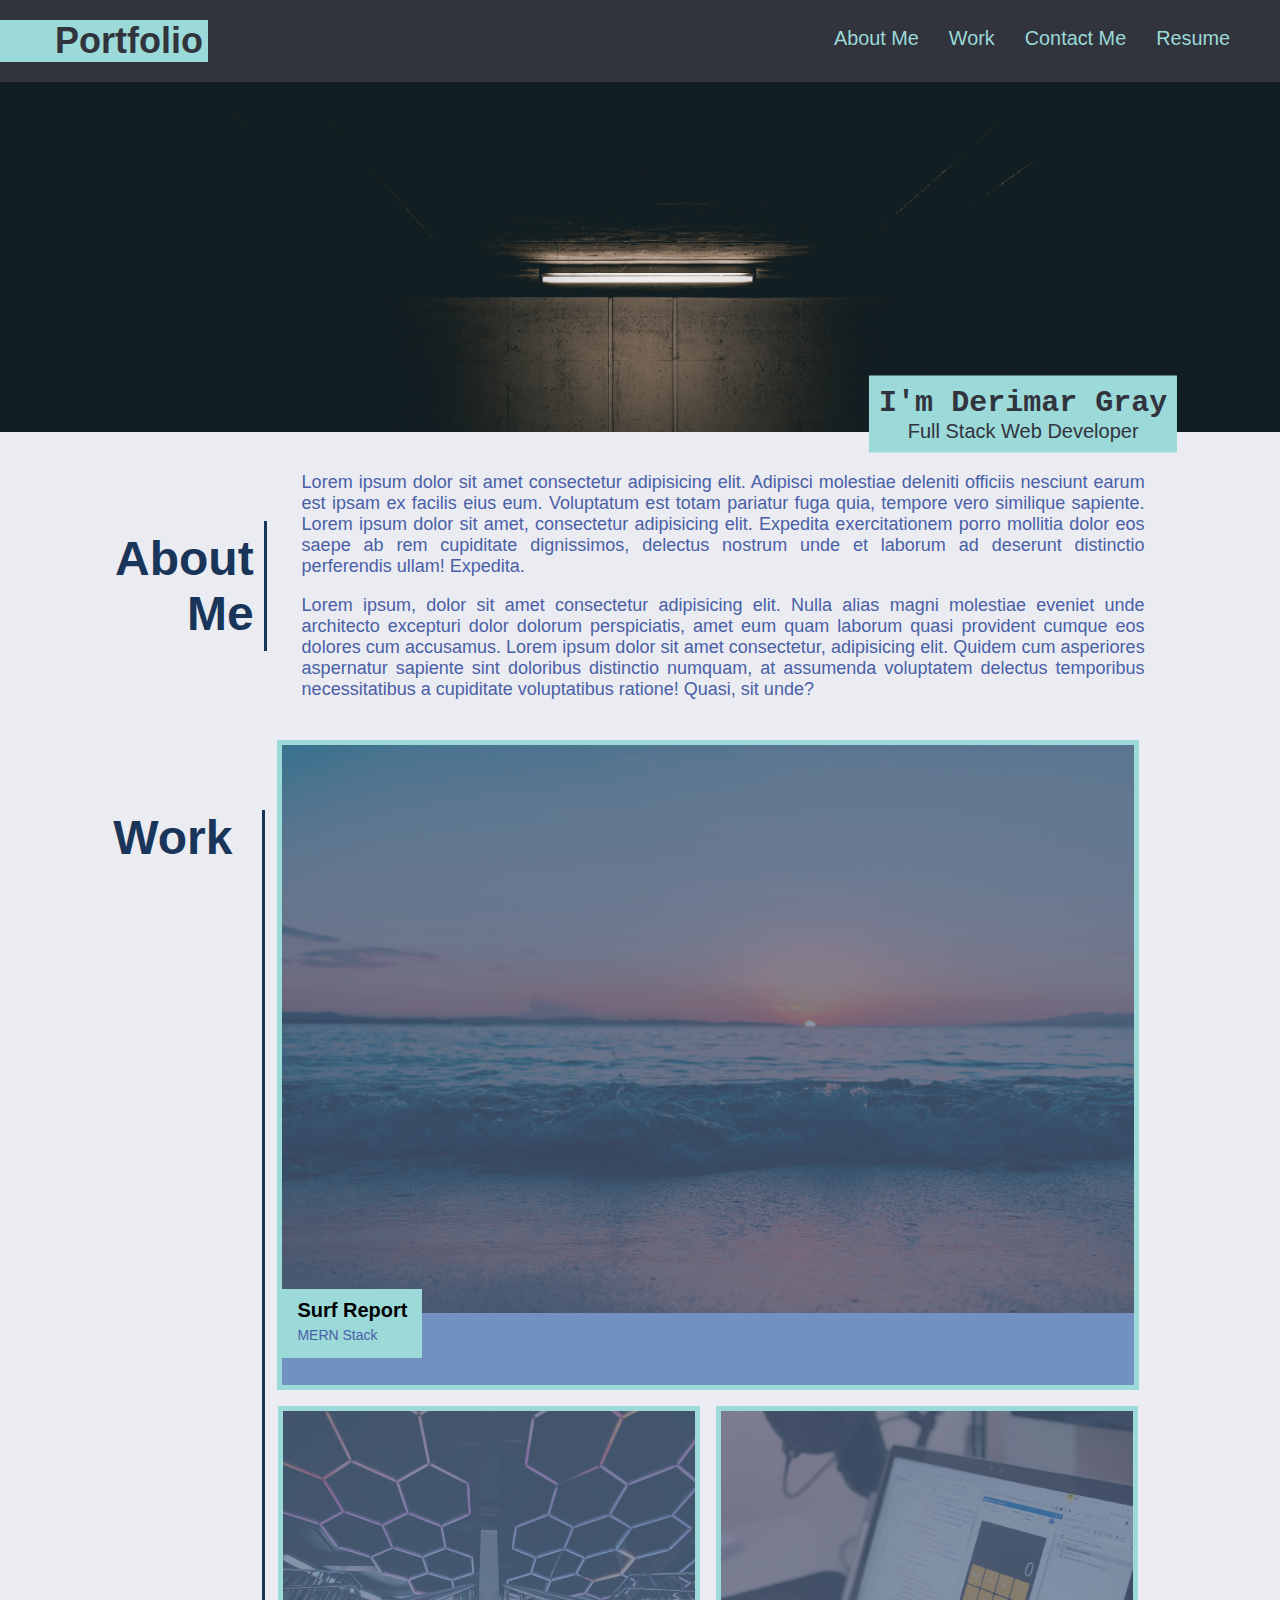
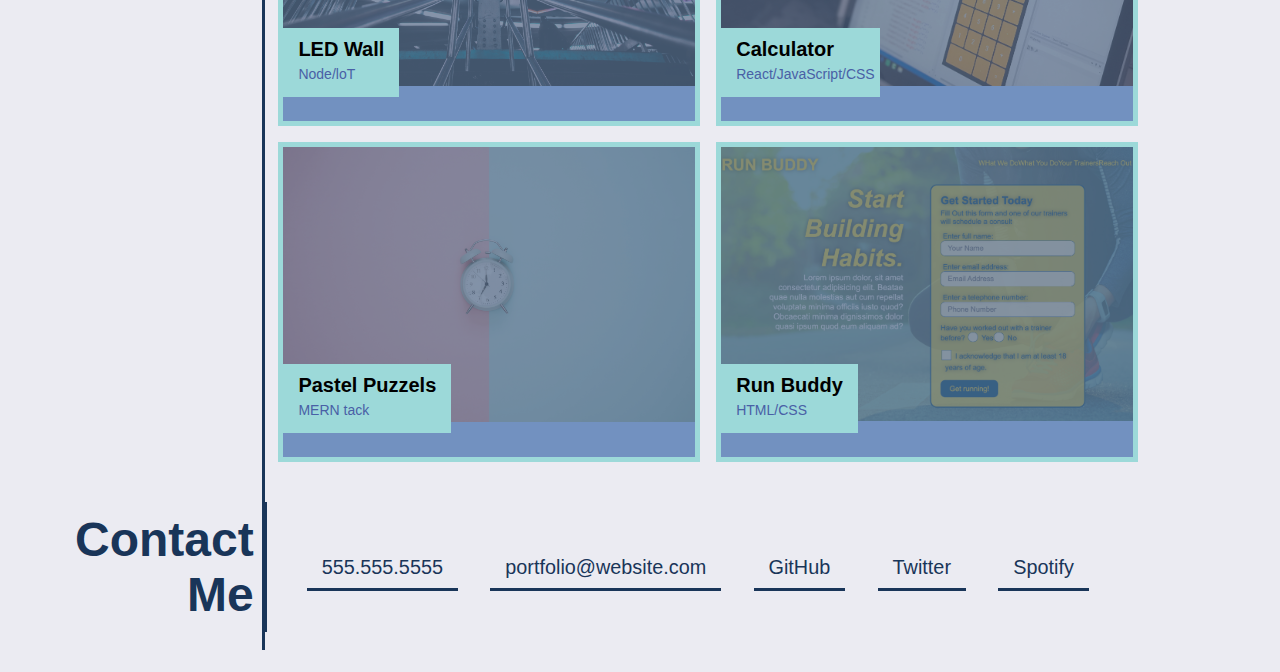
==== index.html @ 6ee01782 "add info" ====
<!DOCTYPE html>
<html lang="en">

<head>
    <meta charset="UTF-8">
    <meta http-equiv="X-UA-Compatible" content="IE=edge">
    <meta name="viewport" content="width=device-width, initial-scale=1.0">
    <link rel="stylesheet" href="./assets/css/style.css">
    <title>Portfolio</title>
</head>

<body>
    <header>
        <div class="flex-container back-color">
            <h1>
                <a href="./index.html#portfolio">Portfolio</a>
            </h1>
        </div>
        <nav>
            <ul>
                <li>
                    <a href="./index.html#about-me" title="About Me">About Me</a>
                </li>
                <li>
                    <a href="./index.html#work" title="Work">Work</a>
                </li>
                <li>
                    <a href="./index.html#contact-me" title="Contact Me">Contact Me</a>
                </li>
                <li>
                    <a href="./coming-soon.html" target="_blank" title="Resume">Resume</a>
                </li>
            </ul>
        </nav>
    </header>
    <main>
        <!-- Image section -->
        <section class="cover">
            <a href="https://github.com/Derimarg" target="_blank">
                <div class="middle-cover">
                    <h2>I'm Derimar Gray</h2>
                    <p>Full Stack Web Developer</p>
                </div>
            </a>
        </section>

        <!-- About me section-->
        <section id="about-me">
            <div id="about" class="step border">
                <h2 id="border">About Me</h2>
                <div id="text" class="step-text">
                    <p>
                        Lorem ipsum dolor sit amet consectetur adipisicing elit. Adipisci molestiae deleniti officiis
                        nesciunt
                        earum est ipsam ex facilis eius eum. Voluptatum est totam pariatur fuga quia, tempore vero
                        similique
                        sapiente. Lorem ipsum dolor sit amet, consectetur adipisicing elit. Expedita exercitationem
                        porro mollitia dolor eos saepe ab rem cupiditate dignissimos, delectus nostrum unde et laborum
                        ad deserunt distinctio perferendis ullam! Expedita.
                    </p><br />
                    <p>
                        Lorem ipsum, dolor sit amet consectetur adipisicing elit. Nulla alias magni molestiae eveniet
                        unde
                        architecto excepturi dolor dolorum perspiciatis, amet eum quam laborum quasi provident cumque
                        eos
                        dolores cum accusamus. Lorem ipsum dolor sit amet consectetur, adipisicing elit. Quidem cum
                        asperiores aspernatur sapiente sint doloribus distinctio numquam, at assumenda voluptatem
                        delectus temporibus necessitatibus a cupiditate voluptatibus ratione! Quasi, sit unde?
                    </p>
                </div>
            </div>
        </section>

        <!-- Work section -->
        <section id="work">
            <div class="step">
                <h2 id="tag">Work</h2>
                <span class="tag"></span>
                <div class="gallery">
                    <div class="mainrow ">
                        <div id="surf" class="img-surf content">
                            <a href="./coming-soon.html" target="_blank"><img src="./assets/images/surf.jpg"
                                    alt="Surf Report" style="width: 100%"></a>
                            <div id="label" class="label">
                                <h3>Surf Report</h3>
                                <p>MERN Stack</p>
                            </div>
                        </div>
                    </div>
                    <!-- Portfolio Gallery grid-->
                    <div id="row" class="row">
                        <div class="column">
                            <div id="led" class="pictures content">
                                <a href="./coming-soon.html" target="_blank"><img src="./assets/images/led.jpg"
                                        alt="LED Wall" style="width: 100%"></a>
                                <div id="labels" class="label">
                                    <h3>LED Wall</h3>
                                    <p>Node/loT</p>
                                </div>
                            </div>
                        </div>
                        <div class="column">
                            <div id="calculator" class=" pictures content">
                                <a href="https://derimarg.github.io/search-engine-optimization/" target="_blank"><img
                                        src="./assets/images/calculator.jpg" alt="Calculator" style="width: 100%"></a>
                                <div id="labels" class="label">
                                    <h3>Calculator</h3>
                                    <p>React/JavaScript/CSS</p>
                                </div>
                            </div>
                        </div>

                    </div>
                    <div class="row">
                        <div class="column">
                            <div id="puzzel" class="pictures content">
                                <a href="./coming-soon.html" target="_blank"><img src="./assets/images/puzzel.jpg"
                                        alt="Clock with background divided" style="width: 100%">
                                </a>
                                <div id="labels" class="label">
                                    <h3>Pastel Puzzels</h3>
                                    <p>MERN tack</p>
                                </div>
                            </div>
                        </div>
                        <div class="column">
                            <div id="run-buddy" class="pictures content">
                                <a href="https://derimarg.github.io/run-buddy/" target="_blank"><img
                                        src="./assets/images/run-buddy.jpg" alt="Home web page preview"
                                        style="width: 100%"></a>
                                <div id="labels" class="label">
                                    <h3>Run Buddy</h3>
                                    <p>HTML/CSS</p>
                                </div>
                            </div>
                        </div>
                    </div>
                    <!-- end grid-->
                </div>
            </div>
        </section>
    </main>

    <!-- footer -->
    <footer id="contact-me">
        <div id="contact" class="step border">
            <h2 id="border">Contact Me</h2>
            <div class="step-text">
                <ul>
                    <li>
                        <a href="tel:555.555.5555" title="Phone">555.555.5555</a>
                    </li>
                    <li>
                        <a href="mailto:portfolio@website.com">portfolio@website.com</a>
                    </li>
                    <li>
                        <a href="https://github.com/Derimarg" target="_blank">GitHub</a>
                    </li>
                    <li>
                        <a href="https://twitter.com/explore" target="_blank">Twitter</a>
                    </li>
                    <li>
                        <a href="https://open.spotify.com/" target="_blank">Spotify</a>
                    </li>
                </ul>
            </div>
        </div>
    </footer>
</body>

</html>
---- assets/css/style.css ----
* {
    margin: 0;
    box-sizing: border-box;
    }
    
    :root {
        --midnight: #31343D;
        --light-blue: #9CD9D9;
        --light-green-blue: #8fc0ad;
        --light-purple: #EBEBF2;
        --title: #193559;
        --paragraph: #4960A6;
        --image-color: #7291c0;
    }
    
    body {
        background-color: var(--light-purple);
        font-family: Arial, Helvetica, sans-serif;
    }
    
    header {
        z-index: 9999;
        padding: 20px 35px;
        background-color: var(--midnight);
        display: flex;
        justify-content: space-between;
        flex-wrap: wrap;
        position: -webkit-sticky;
        position: sticky;
        top: 0;
    }
    
    .back-color {
        background-color: var(--light-blue);
    }
    
    .flex-container {
        display: flex;
        flex-wrap: wrap;
        margin-left: -35px;
    }
    
    .flex-container > h1 a {
        color: var(--midnight);
        margin: 5px;
        font-size: 36px;
        font-weight: bold;
        padding-left: 50px;
    }
    
    header a {
        color: var(--light-blue);
        text-decoration: none;
    }
    
    header nav {
        margin: 7px 0;
    }
    
    header nav ul{
        display: flex;
        flex-wrap: wrap;
        justify-content: space-between;
        align-items: center;
        list-style: none;
    }
    
    header nav ul li a {
        padding: 10px 15px;
        font-weight: lighter;
        font-size: 1.55vw;
    }
    
    header nav ul li a:hover {
        cursor: pointer;
        border-bottom: 3px solid var(--light-blue);
        text-decoration: none;
    }
    
    /* Cover section */
    .cover {
        background-image: url("../images/dark.jpg");
        background-size: cover;
        background-position: center;
        background-attachment: fixed;
        display: flex;
        flex-wrap: wrap;
        align-items: flex-start;
        height: 350px;
    }
    
    .middle-cover {
        position: absolute;
        top:46%;
        right: -4%;
        transform: translate(-50%, -50%);
        text-align: center;
        background-color: var(--light-blue);
    }
    
    .flex-container:hover, .middle-cover:hover {
        background-color: var(--image-color);
        filter: brightness(60%);
        opacity: 100%;
        transition: all 0.50s;
    }
    
    .middle-cover > h2 {
        color: var(--midnight);
        font-size: 30px;
        font-family: 'Courier New', Courier, monospace;
        text-align: center;
        padding: 10px 10px 0;
    }
    
    
    .middle-cover > p {
        padding-bottom: 10px ;
        font-size: 20px;
        color: var(--midnight);
    }
    /*  end cover section */
    
    .flex-column {
    margin-left: 80px;
    margin-top: 40px;
    display: flex;
    flex-wrap: wrap;
    align-items: center;
    }
    
    .section-title {
        font-size: 48px;
        color: var(--title);
        border-right: 3px solid;
        padding-bottom: 20px;
        text-align: left;
        margin: 40px  100px auto;
        width: 10%;
    }
    /* about me section */
    #about {
        margin-left: 105px;
    }
    
    #text {
        margin-left: -25px;
    }
    
    #tag {
        margin-top: -110%;
    }
    
    .step .tag {
        border-left: 3px solid var(--title);
        height: 160%;
        position: absolute;
        left: 265px;
        margin-left: -3px;
        top: 90%;
    }
    
    .step {
        margin-left:80px;
        margin-top: 40px;
        margin-right: auto;
        margin-bottom: 40px;
        width: 80%;
        display: flex;
        flex-wrap: wrap;
        align-items: center;
    }
    
    .step h2 {
        color: var(--title);
        font-size: 48px;
        text-align: right;
        flex: 1 2%;
        padding: 10px;
    }
     
    .step-text {
        flex: 12;
    }
    
    .step p {
        color: var(--paragraph);
        font-size: 18px;
        text-align: justify;
        margin-left: 60px;
        width: 95%;
    }
    
    /* footer */
    #contact {
        margin-left: 65px;
    }
    
    #border {
        border-right: 3px solid var(--title);
    }
    
    .step ul {
        display: flex;
        flex-wrap: wrap;
        justify-content: space-between;
        align-items: center;
        list-style: none;
    }
    
    .step ul li a {
        padding: 10px 15px;
        font-weight: lighter;
        font-size: 1.55vw;
        text-decoration: none;
        color: var(--title);
        border-bottom: 3px solid var(--title);
    }
    
    .step ul li a:hover {
        cursor: pointer;
        border-bottom: 3px solid var(--light-blue);
    
    }
    /* end footer */
    
    .gallery {
    flex: 6 10px;
    }
    
    .mainrow {
        margin-left: 35px;
        width: 100%;
        height: 650px;
        position: relative;
    }
    
    #label {
        position: absolute;
        top: 85%;
        left: 0px;
    }
    
    .label {
        background: var(--light-blue);
    
    }
    
    .label > h3 {
        margin-top: 10px;
        margin-left: 15px;
        margin-right: 15px; 
        font-size: 20px;
        text-align: left;
    }
    
    .label > p {
        margin-left: 15px;
        margin-bottom: 10px;
        font-size: 14px;
        padding: 5px 5px 5px 0px;
    }
    /* Portfolio Gallery */
    .row {
        margin-left: 20px;
        margin-right: -50px;
    }
    
    #labels {
        position: absolute;
        top: 70%;
        left: 0px;
    }
    
    .row, .row > .column {
        padding: 8px;
        margin-bottom: -8px;
    }
    
    .column {
        float: left;
        width: 50%;
    }
    
    .row:after {
        content: "";
        display: table;
        clear: both;
    }
    
    .content {
        background-color: var(--image-color);
        position: relative;
        border: 5px solid var(--light-blue);
        margin: auto;
        display: block;
        width: 100%;
        margin-bottom: 0;
    }
    
    .img-surf {
        height: 650px;
    }
    
    .pictures {
        height: 320px;
    }
    
    .content a > img {
        padding-bottom: 0;
        transition: all 0.50s;
        -webkit-transition: all 0.50s;
        opacity: .5;
        filter: brightness(60%);
        -webkit-filter: brightness(60%);
        -moz-filter: brightness(60%);
        -o-filter: brightness(60%);
        -ms-filter: brightness(60%);
    }
    
    .content a > img:hover {
        filter: brightness(100%);
        opacity: 100%;
    }
    
    /* Mediq query for smaller screens */
    @media screen and (max-width: 980px) {
        header {
            z-index: 9999;
            padding: 20px 35px;
            background-color: var(--midnight);
            display: flex;
            justify-content: space-between;
            flex-wrap: wrap;
            position: -webkit-sticky;
            position: sticky;
            top: 0;
        }
    
        .middle-cover {
            position: absolute;
            top:39%;
        }
    
        .img-surf {
            height: 433px;
        }
        
        .pictures {
            height: 213px;
        }
    
        .mainrow {
            height: 435px;
        }
        #label {
            top: 80%;
        }
    
        #labels {
            top: 60%;
        }
    
        .step {
            margin-left: 125px;
        }
    
        .step .tag {
            height: 92%;
            top: 82%;
            left: 27;
        }
    
        .step p {
            width: 99%;
        }
    
        .step ul li a {
            padding: 3px 5px;
        }
    }
    
      /* Screen size for tables and smallers*/
      @media screen and (max-width: 768px) {
        header {
            width: 100%;
        }
    
        .flex-container > h1 a {
            font-size: 24px;
        }
    
        .middle-cover {
            top:55%;
            left: 52%;
        }
        .middle-cover > h2 {
            font-size: 24px;
            margin: 5px;
            padding: 0px;
        }
        
        .middle-cover > p {
            font-size: 15px;
        }
        /* about me section */
        #about > h2{
            position: absolute;
            top: 70%;
            left: 35%;
            border: none;
            padding-bottom: 0px;
            border-bottom: 2px solid var(--title);
        }
    
        #about > div {
            margin-left: -12%;
            margin-top: 13%;
        }
    
        #text > p {
            margin-left: 10px;
            text-align: justify;
        }
        /* end about me*/
    
        /* work section*/
        #tag {
            margin-top: -155%;
            margin-left: 34%;
        }
    
        .step {
            margin-left: 20%;
        }
    
        .step .tag {
            border:none;
        }
    
        .step > h2 {
            margin-left: 12px;
            border-bottom: 2px solid var(--title);
        }
    
        .mainrow {
            margin: 30% 20% 0 -450px;
            width: fit-content;
            height: 400px;
        }
    
        #row {
            margin-top: 45px;
        }
    
        .row {
            margin-left: -143%;
            position: relative;
            left: -32%;
        }
    
        #label {
            top: 0%;
        }
    
        #labels {
            top: -1%;
        }
    
        .label {
            width: 100%;
            opacity: 50%;
        }
        .label > h3 {
            margin: 5px;
            font-size: 2vw;
            margin-bottom: 0px;
        }
    
        .label > p {
            font-size: 1.55vw;
            margin-left: 2%;
            padding-top: 0px;
            margin-bottom: 0;
        }
       
        .img-surf {
            height: 445px;
        }
    
        .pictures {
            height: 220px;
        }
    
        #border {
            border-bottom: none;
        }
    
        .step ul li a {
            padding: 1px 2px;
        }
      }
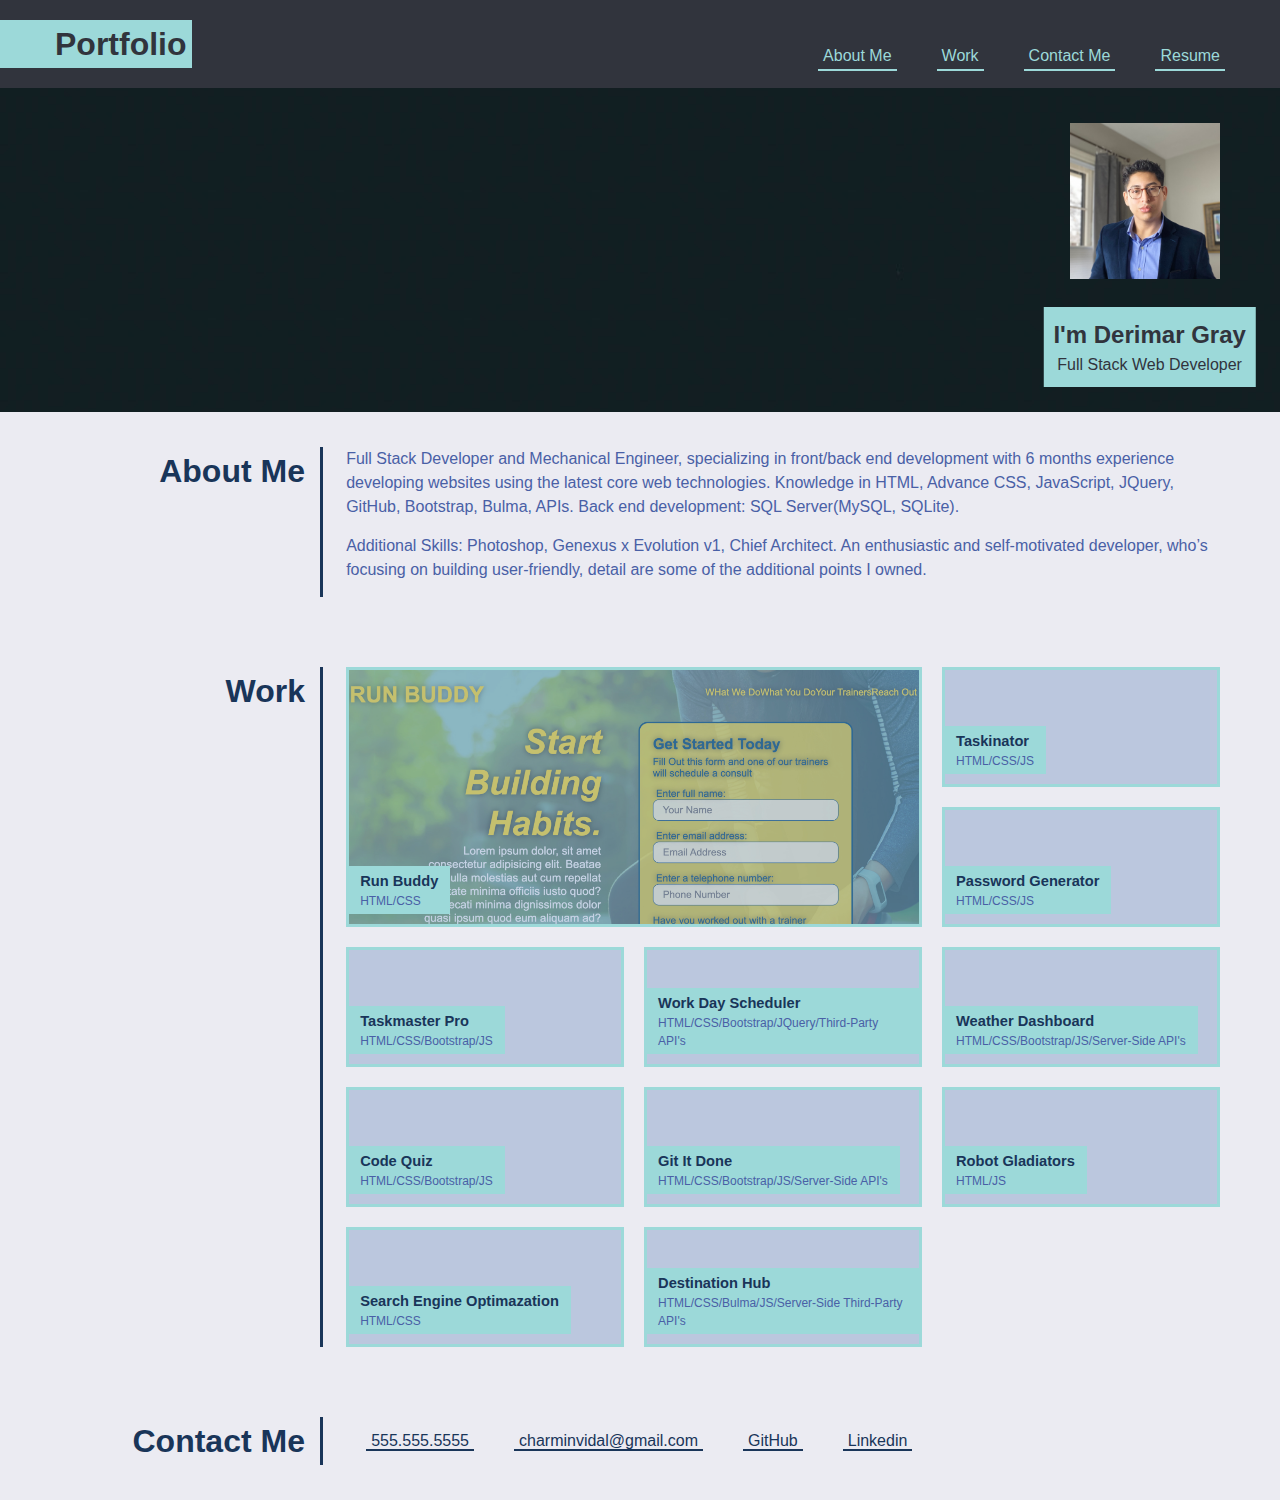
==== commit 59d360b7: "responsives styles and adding new projects" ====
--- a/index.html
+++ b/index.html
@@ -10,161 +10,142 @@
 </head>
 
 <body>
+    <!-- header -->
     <header>
         <div class="flex-container back-color">
-            <h1>
-                <a href="./index.html#portfolio">Portfolio</a>
-            </h1>
+            <h1><a href="./index.html#portfolio">Portfolio</a></h1>
         </div>
         <nav>
             <ul>
-                <li>
-                    <a href="./index.html#about-me" title="About Me">About Me</a>
-                </li>
-                <li>
-                    <a href="./index.html#work" title="Work">Work</a>
-                </li>
-                <li>
-                    <a href="./index.html#contact-me" title="Contact Me">Contact Me</a>
-                </li>
-                <li>
-                    <a href="./coming-soon.html" target="_blank" title="Resume">Resume</a>
-                </li>
+                <li><a href="./index.html#about-me" title="About Me">About Me</a></li>
+                <li><a href="./index.html#work" title="Work">Work</a></li>
+                <li><a href="./index.html#contact-me" title="Contact Me">Contact Me</a></li>
+                <li><a href="./coming-soon.html" target="_blank" title="Resume">Resume</a></li>
             </ul>
         </nav>
     </header>
-    <main>
-        <!-- Image section -->
-        <section class="cover">
-            <a href="https://github.com/Derimarg" target="_blank">
-                <div class="middle-cover">
-                    <h2>I'm Derimar Gray</h2>
-                    <p>Full Stack Web Developer</p>
+
+    <!-- Image section -->
+    <section class="cover">
+        <div class="picture">
+            <img src="./assets/images/profile.png" alt="Derimar's image profile">
+        </div>
+        <a href="https://github.com/Derimarg" target="_blank" class="middle-cover">
+            <h2>I'm Derimar Gray</h2>
+            <p>Full Stack Web Developer</p>
+        </a>
+    </section>
+
+    <!-- About Me -->
+    <section id="about-me" class="about">
+        <div class="title">
+            <h2>About Me</h2>
+        </div>
+        <div class="content">
+            <p>
+                Full Stack Developer and Mechanical Engineer, specializing in front/back end development with 6 months
+                experience developing websites
+                using the latest core web technologies. Knowledge in HTML, Advance CSS,
+                JavaScript, JQuery, GitHub, Bootstrap, Bulma, APIs. Back end development: SQL Server(MySQL, SQLite).
+            </p>
+            <p>
+                Additional Skills: Photoshop, Genexus x Evolution v1, Chief Architect. An
+                enthusiastic and self-motivated developer, who’s focusing on building user-friendly, detail are some of
+                the additional points I owned.
+            </p>
+        </div>
+    </section>
+
+    <!-- Work -->
+    <section id="work" class="container-work">
+        <div class="title">
+            <h2>Work</h2>
+        </div>
+        <div class="content">
+            <a href="https://lernantino.github.io/run-buddy/" target="_blank" class="project1">
+                <div class="projects">
+                    <h3>Run Buddy</h3>
+                    <p>HTML/CSS</p>
                 </div>
             </a>
-        </section>
+            <a href="https://derimarg.github.io/taskinator/" target="_blank" class="project2">
+                <div class="projects">
+                    <h3>Taskinator</h3>
+                    <p>HTML/CSS/JS</p>
+                </div>
+            </a>
+            <a href="https://derimarg.github.io/password-generator/" target="_blank" class="project3">
+                <div class="projects">
+                    <h3>Password Generator</h3>
+                    <p>HTML/CSS/JS</p>
+                </div>
+            </a>
+            <a href="https://derimarg.github.io/taskmaster-pro/" target="_blank" class="project4">
+                <div class="projects">
+                    <h3>Taskmaster Pro</h3>
+                    <p>HTML/CSS/Bootstrap/JS</p>
+                </div>
+            </a>
+            <a href="https://derimarg.github.io/work-day-scheduler/" target="_blank" class="project5">
+                <div class="projects">
+                    <h3>Work Day Scheduler</h3>
+                    <p>HTML/CSS/Bootstrap/JQuery/Third-Party API's</p>
+                </div>
+            </a>
+            <a href="https://derimarg.github.io/weather-dashboard/" target="_blank" class="project6">
+                <div class="projects">
+                    <h3>Weather Dashboard</h3>
+                    <p>HTML/CSS/Bootstrap/JS/Server-Side API's</p>
+                </div>
+            </a>
+            <a href="https://derimarg.github.io/weather-dashboard/" target="_blank" class="project7">
+                <div class="projects">
+                    <h3>Code Quiz</h3>
+                    <p>HTML/CSS/Bootstrap/JS</p>
+                </div>
+            </a>
+            <a href="https://derimarg.github.io/git-it-done/" target="_blank" class="project8">
+                <div class="projects">
+                    <h3>Git It Done</h3>
+                    <p>HTML/CSS/Bootstrap/JS/Server-Side API's</p>
+                </div>
+            </a>
+            <a href="https://derimarg.github.io/robot-gladiators/" target="_blank" class="project9">
+                <div class="projects">
+                    <h3>Robot Gladiators</h3>
+                    <p>HTML/JS</p>
+                </div>
+            </a>
+            <a href="https://derimarg.github.io/search-engine-optimization/" target="_blank" class="project9">
+                <div class="projects">
+                    <h3>Search Engine Optimazation</h3>
+                    <p>HTML/CSS</p>
+                </div>
+            </a>
+            <a href="" target="_blank" class="project10">
+                <div class="projects">
+                    <h3>Destination Hub</h3>
+                    <p>HTML/CSS/Bulma/JS/Server-Side Third-Party API's</p>
+                </div>
+            </a>
+        </div>
+    </section>
 
-        <!-- About me section-->
-        <section id="about-me">
-            <div id="about" class="step border">
-                <h2 id="border">About Me</h2>
-                <div id="text" class="step-text">
-                    <p>
-                        Lorem ipsum dolor sit amet consectetur adipisicing elit. Adipisci molestiae deleniti officiis
-                        nesciunt
-                        earum est ipsam ex facilis eius eum. Voluptatum est totam pariatur fuga quia, tempore vero
-                        similique
-                        sapiente. Lorem ipsum dolor sit amet, consectetur adipisicing elit. Expedita exercitationem
-                        porro mollitia dolor eos saepe ab rem cupiditate dignissimos, delectus nostrum unde et laborum
-                        ad deserunt distinctio perferendis ullam! Expedita.
-                    </p><br />
-                    <p>
-                        Lorem ipsum, dolor sit amet consectetur adipisicing elit. Nulla alias magni molestiae eveniet
-                        unde
-                        architecto excepturi dolor dolorum perspiciatis, amet eum quam laborum quasi provident cumque
-                        eos
-                        dolores cum accusamus. Lorem ipsum dolor sit amet consectetur, adipisicing elit. Quidem cum
-                        asperiores aspernatur sapiente sint doloribus distinctio numquam, at assumenda voluptatem
-                        delectus temporibus necessitatibus a cupiditate voluptatibus ratione! Quasi, sit unde?
-                    </p>
-                </div>
+    <!-- footer -->
+    <footer>
+        <section id="contact-me" class="contact">
+            <div class="title">
+                <h2>Contact Me</h2>
+            </div>
+            <div class="content">
+                <ul>
+                    <li><a href="tel:555.555.5555" title="Phone">555.555.5555</a></li>
+                    <li><a href="mailto:portfolio@website.com">charminvidal@gmail.com</a></li>
+                    <li><a href="https://github.com/Derimarg" target="_blank">GitHub</a></li>
+                    <li><a href="https://www.linkedin.com/in/derimar-gray-676275132/" target="_blank">Linkedin</a></li>
+                </ul>
             </div>
         </section>
-
-        <!-- Work section -->
-        <section id="work">
-            <div class="step">
-                <h2 id="tag">Work</h2>
-                <span class="tag"></span>
-                <div class="gallery">
-                    <div class="mainrow ">
-                        <div id="surf" class="img-surf content">
-                            <a href="./coming-soon.html" target="_blank"><img src="./assets/images/surf.jpg"
-                                    alt="Surf Report" style="width: 100%"></a>
-                            <div id="label" class="label">
-                                <h3>Surf Report</h3>
-                                <p>MERN Stack</p>
-                            </div>
-                        </div>
-                    </div>
-                    <!-- Portfolio Gallery grid-->
-                    <div id="row" class="row">
-                        <div class="column">
-                            <div id="led" class="pictures content">
-                                <a href="./coming-soon.html" target="_blank"><img src="./assets/images/led.jpg"
-                                        alt="LED Wall" style="width: 100%"></a>
-                                <div id="labels" class="label">
-                                    <h3>LED Wall</h3>
-                                    <p>Node/loT</p>
-                                </div>
-                            </div>
-                        </div>
-                        <div class="column">
-                            <div id="calculator" class=" pictures content">
-                                <a href="https://derimarg.github.io/search-engine-optimization/" target="_blank"><img
-                                        src="./assets/images/calculator.jpg" alt="Calculator" style="width: 100%"></a>
-                                <div id="labels" class="label">
-                                    <h3>Calculator</h3>
-                                    <p>React/JavaScript/CSS</p>
-                                </div>
-                            </div>
-                        </div>
-
-                    </div>
-                    <div class="row">
-                        <div class="column">
-                            <div id="puzzel" class="pictures content">
-                                <a href="./coming-soon.html" target="_blank"><img src="./assets/images/puzzel.jpg"
-                                        alt="Clock with background divided" style="width: 100%">
-                                </a>
-                                <div id="labels" class="label">
-                                    <h3>Pastel Puzzels</h3>
-                                    <p>MERN tack</p>
-                                </div>
-                            </div>
-                        </div>
-                        <div class="column">
-                            <div id="run-buddy" class="pictures content">
-                                <a href="https://derimarg.github.io/run-buddy/" target="_blank"><img
-                                        src="./assets/images/run-buddy.jpg" alt="Home web page preview"
-                                        style="width: 100%"></a>
-                                <div id="labels" class="label">
-                                    <h3>Run Buddy</h3>
-                                    <p>HTML/CSS</p>
-                                </div>
-                            </div>
-                        </div>
-                    </div>
-                    <!-- end grid-->
-                </div>
-            </div>
-        </section>
-    </main>
-
-    <!-- footer -->
-    <footer id="contact-me">
-        <div id="contact" class="step border">
-            <h2 id="border">Contact Me</h2>
-            <div class="step-text">
-                <ul>
-                    <li>
-                        <a href="tel:555.555.5555" title="Phone">555.555.5555</a>
-                    </li>
-                    <li>
-                        <a href="mailto:portfolio@website.com">portfolio@website.com</a>
-                    </li>
-                    <li>
-                        <a href="https://github.com/Derimarg" target="_blank">GitHub</a>
-                    </li>
-                    <li>
-                        <a href="https://twitter.com/explore" target="_blank">Twitter</a>
-                    </li>
-                    <li>
-                        <a href="https://open.spotify.com/" target="_blank">Spotify</a>
-                    </li>
-                </ul>
-            </div>
-        </div>
     </footer>
 </body>
 
--- a/assets/css/style.css
+++ b/assets/css/style.css
@@ -1,502 +1,370 @@
 * {
     margin: 0;
     box-sizing: border-box;
+    padding: 0;
+    scroll-behavior: smooth;
     }
     
-    :root {
-        --midnight: #31343D;
-        --light-blue: #9CD9D9;
-        --light-green-blue: #8fc0ad;
-        --light-purple: #EBEBF2;
-        --title: #193559;
-        --paragraph: #4960A6;
-        --image-color: #7291c0;
+:root {
+    --midnight: #31343D;
+    --light-blue: #9CD9D9;
+    --light-green-blue: #8fc0ad;
+    --light-purple: #EBEBF2;
+    --title: #193559;
+    --paragraph: #4960A6;
+    --image-color: #7291c0;
+    --tertiary-color: #FFFAF0;
+}
+
+body {
+    font-family: Arial, Helvetica, sans-serif;
+    line-height: 1.5;
+    background: var(--light-purple);
+}
+
+ul {
+    list-style: none;
+}
+
+a {
+    text-decoration: none;
+}
+
+/* Header */
+header {
+    z-index: 9999;
+    position: sticky;
+    position: -webkit-sticky;
+    top: 0;
+    display: flex;
+    justify-content: space-between;
+    flex-wrap: wrap;
+    padding: 20px 35px;
+    align-items: flex-end;
+    background-color: var(--midnight);
+}
+
+h1 a {
+    color: var(--midnight);
+    margin: 5px;
+    font-weight: bold;
+    padding-left: 50px;
+
+}
+
+.flex-container {
+    display: flex;
+    flex-wrap: wrap;
+    margin-left: -35px;
+}
+
+.back-color {
+    background-color: var(--light-blue);
+}
+
+header nav ul {
+    display: flex;
+    flex-wrap: wrap;
+    justify-content: space-around;
+    align-items: center;
+}
+
+header nav ul li a {
+    padding: 5px;
+    color: var(--light-blue);
+    border-bottom: var(--light-blue) solid 2px;
+    margin: 20px;
+}
+
+header nav ul li a:hover  {
+    border-bottom: var(--light-blue);
+    color: var(--tertiary-color);
+}
+
+section {
+    padding: 35px 60px;
+    display: flex;
+    flex-wrap: wrap;
+    justify-content: space-between;
+}
+
+/* cover */
+.cover {
+    background-image: url(../images/dark.jpg);
+    width: 100%;
+    background-attachment: fixed;
+    display: flex;
+    flex-wrap: wrap;
+    justify-content: flex-end;
+}
+
+.cover img {
+    width: 150px;
+}
+
+.picture {
+    width: 100%;
+    text-align: right;
+}
+
+.middle-cover {
+    transform: translate(-50%, -50%);
+    background-color: var(--light-blue);
+    text-align: right;
+    display: block;
+    margin-block-start: 3.83em;
+    margin-block-end: -3.17em;
+    margin-inline-start: 0;
+    margin-inline-end: -8.88em;
+
+}
+
+.middle-cover:hover {
+    background-color: var(--image-color);
+    filter: brightness(60%);
+    opacity: 100%;
+    transition: all 0.50s;
+    cursor: pointer;
+}
+.cover h2, .cover p {
+    color: var(--midnight);
+    text-align: center;
+}
+
+.cover h2 {
+    padding: 10px 10px 0;
+}
+.cover p {
+    padding-bottom: 10px;
+}
+/* About Me */
+.title {
+    flex: 1 20%;
+    display: flex;
+    flex-wrap: wrap;
+    justify-content: flex-end;
+}
+
+.title h2 {
+    font-size: xx-large;
+    color: var(--title);
+    border-right: var(--title) solid 3px;
+    padding: 0 15px;
+    text-align: right;
+}
+
+.content {
+    flex: 2 70%;
+    display: flex;
+    flex-wrap: wrap;
+    margin-left: 2%
+}
+
+.about p {
+    margin-bottom: 15px;
+}
+
+/* section work */
+.container-work .content {
+    display: grid;
+    grid-template-columns: repeat(auto-fit, minmax(100px, 1fr));
+    grid-auto-rows: 50px;
+    grid-gap: 20px;
+}
+
+.container-work .content a {
+    display: flex;
+    grid-column: span 2;
+    grid-row: span 2;
+    border: var(--light-blue) solid 3px;
+    background-size: cover;
+    position: relative;
+    align-items: flex-end;
+}
+
+.container-work .content a:first-child {
+    grid-column: 1 / span 4;
+    grid-row: 1 / span 4;
+}
+
+.container-work .content a::after {
+    content: "";
+    height: 100%;
+    width: 100%;
+    background: var(--image-color);
+    position: absolute;
+    top: 0;
+    left: 0;
+    opacity: 0.4;
+    transition: opacity 0.6s ease-in-out;
+}
+
+.container-work a:hover::after {
+    opacity: 0;
+}
+
+a.project1 {
+    background-image: url(../images/run-buddy.jpg);
+}
+
+a.project2 {
+    background-image: url(../images/);
+}
+
+a.project3 {
+    background-image: url(../images/);
+}
+
+a.project4 {
+    background-image: url(../images/);
+}
+
+a.project5 {
+    background-image: url(../images/);
+}
+
+a.project6 {
+    background-image: url(../images/);
+}
+
+a.project7 {
+    background-image: url(../images/);
+}
+
+a.project8 {
+    background-image: url(../images/);
+}
+
+a.project9 {
+    background-image: url(../images/);
+}
+
+a.project10 {
+    background-image: url(../images/);
+}
+
+a.project11 {
+    background-image: url(../images/);
+}
+
+a.project12 {
+    background-image: url(../images/);
+}
+
+a.project13 {
+    background-image: url(../images/);
+}
+
+.projects {
+    background: var(--light-blue);
+    padding: 4px 12px;
+    z-index: 1;
+    margin-bottom: 10px;
+    margin-left: -1px;
+    position: relative;
+}
+
+.projects h3 {
+    color: var(--title);
+}
+
+.projects p, .content p {
+    color: var(--paragraph);
+}
+
+.projects h3 {
+    font-size: 11pt;
+}
+
+.projects p {
+    font-size: 9pt;
+}
+
+/* Footer/Contact Me */
+.contact ul {
+    display: flex;
+    flex-wrap: wrap;
+    justify-content: space-between;
+    align-items: center;
+}
+
+.contact ul li a {
+    padding: 0 5px;
+    color: var(--title);
+    border-bottom: var(--title) solid 2px;
+    margin: 0 20px;
+}
+
+.contact ul li a:hover  {
+    border-bottom : none;
+    color: #000;
+}
+
+/* this will be applied on any screen smaller than 980px */
+@media screen and (max-width: 980px) {
+    header {
+        padding: 20px;
+    }
+
+    header nav ul {
+        margin: 20px 0;
+        width: 100%;
+        justify-content: center;
+    }
+}
+
+/* this will be applied on any screen between 768px and 575px */
+@media screen and (max-width: 768px) {
+    header {
+        justify-content: center;
+        position: relative;
+    }
+
+    header h1 {
+        width: 100%;
+        text-align: center;
     }
     
-    body {
-        background-color: var(--light-purple);
-        font-family: Arial, Helvetica, sans-serif;
+    .title {
+        flex: 1 100%;
+        justify-content: center;
+    }
+
+    .title h2 {
+        border-bottom: var(--title) solid 3px;
+        border-right: none;
+        margin-bottom: 15px;
+    }
+}
+
+/* this will be applied on any screen smaller than 575px */
+@media screen and (max-width: 575px) {
+    header h1{
+        font-size: 1rem;
+    }
+
+    header nav ul li a {
+        margin: 10px;
+    }
+
+    .container-work .content {
+        grid-template-columns: 1fr 1fr;
+        grid-gap : 5px 0;
+    }
+
+    .container-work .content a {
+        grid-column: 1 / span 2;
+    }
+
+    .projects h3 {
+        font-size: 9pt;
     }
     
-    header {
-        z-index: 9999;
-        padding: 20px 35px;
-        background-color: var(--midnight);
-        display: flex;
-        justify-content: space-between;
-        flex-wrap: wrap;
-        position: -webkit-sticky;
-        position: sticky;
-        top: 0;
-    }
-    
-    .back-color {
-        background-color: var(--light-blue);
-    }
-    
-    .flex-container {
-        display: flex;
-        flex-wrap: wrap;
-        margin-left: -35px;
-    }
-    
-    .flex-container > h1 a {
-        color: var(--midnight);
-        margin: 5px;
-        font-size: 36px;
-        font-weight: bold;
-        padding-left: 50px;
-    }
-    
-    header a {
-        color: var(--light-blue);
-        text-decoration: none;
-    }
-    
-    header nav {
-        margin: 7px 0;
-    }
-    
-    header nav ul{
-        display: flex;
-        flex-wrap: wrap;
-        justify-content: space-between;
-        align-items: center;
-        list-style: none;
-    }
-    
-    header nav ul li a {
-        padding: 10px 15px;
-        font-weight: lighter;
-        font-size: 1.55vw;
-    }
-    
-    header nav ul li a:hover {
-        cursor: pointer;
-        border-bottom: 3px solid var(--light-blue);
-        text-decoration: none;
-    }
-    
-    /* Cover section */
-    .cover {
-        background-image: url("../images/dark.jpg");
-        background-size: cover;
-        background-position: center;
-        background-attachment: fixed;
-        display: flex;
-        flex-wrap: wrap;
-        align-items: flex-start;
-        height: 350px;
-    }
-    
-    .middle-cover {
-        position: absolute;
-        top:46%;
-        right: -4%;
-        transform: translate(-50%, -50%);
-        text-align: center;
-        background-color: var(--light-blue);
-    }
-    
-    .flex-container:hover, .middle-cover:hover {
-        background-color: var(--image-color);
-        filter: brightness(60%);
-        opacity: 100%;
-        transition: all 0.50s;
-    }
-    
-    .middle-cover > h2 {
-        color: var(--midnight);
-        font-size: 30px;
-        font-family: 'Courier New', Courier, monospace;
-        text-align: center;
-        padding: 10px 10px 0;
-    }
-    
-    
-    .middle-cover > p {
-        padding-bottom: 10px ;
-        font-size: 20px;
-        color: var(--midnight);
-    }
-    /*  end cover section */
-    
-    .flex-column {
-    margin-left: 80px;
-    margin-top: 40px;
-    display: flex;
-    flex-wrap: wrap;
-    align-items: center;
-    }
-    
-    .section-title {
-        font-size: 48px;
-        color: var(--title);
-        border-right: 3px solid;
-        padding-bottom: 20px;
-        text-align: left;
-        margin: 40px  100px auto;
-        width: 10%;
-    }
-    /* about me section */
-    #about {
-        margin-left: 105px;
-    }
-    
-    #text {
-        margin-left: -25px;
-    }
-    
-    #tag {
-        margin-top: -110%;
-    }
-    
-    .step .tag {
-        border-left: 3px solid var(--title);
-        height: 160%;
-        position: absolute;
-        left: 265px;
-        margin-left: -3px;
-        top: 90%;
-    }
-    
-    .step {
-        margin-left:80px;
-        margin-top: 40px;
-        margin-right: auto;
-        margin-bottom: 40px;
-        width: 80%;
-        display: flex;
-        flex-wrap: wrap;
-        align-items: center;
-    }
-    
-    .step h2 {
-        color: var(--title);
-        font-size: 48px;
-        text-align: right;
-        flex: 1 2%;
-        padding: 10px;
-    }
-     
-    .step-text {
-        flex: 12;
-    }
-    
-    .step p {
-        color: var(--paragraph);
-        font-size: 18px;
-        text-align: justify;
-        margin-left: 60px;
-        width: 95%;
-    }
-    
-    /* footer */
-    #contact {
-        margin-left: 65px;
-    }
-    
-    #border {
-        border-right: 3px solid var(--title);
-    }
-    
-    .step ul {
-        display: flex;
-        flex-wrap: wrap;
-        justify-content: space-between;
-        align-items: center;
-        list-style: none;
-    }
-    
-    .step ul li a {
-        padding: 10px 15px;
-        font-weight: lighter;
-        font-size: 1.55vw;
-        text-decoration: none;
-        color: var(--title);
-        border-bottom: 3px solid var(--title);
-    }
-    
-    .step ul li a:hover {
-        cursor: pointer;
-        border-bottom: 3px solid var(--light-blue);
-    
-    }
-    /* end footer */
-    
-    .gallery {
-    flex: 6 10px;
-    }
-    
-    .mainrow {
-        margin-left: 35px;
-        width: 100%;
-        height: 650px;
-        position: relative;
-    }
-    
-    #label {
-        position: absolute;
-        top: 85%;
-        left: 0px;
-    }
-    
-    .label {
-        background: var(--light-blue);
-    
-    }
-    
-    .label > h3 {
-        margin-top: 10px;
-        margin-left: 15px;
-        margin-right: 15px; 
-        font-size: 20px;
-        text-align: left;
-    }
-    
-    .label > p {
-        margin-left: 15px;
-        margin-bottom: 10px;
-        font-size: 14px;
-        padding: 5px 5px 5px 0px;
-    }
-    /* Portfolio Gallery */
-    .row {
-        margin-left: 20px;
-        margin-right: -50px;
-    }
-    
-    #labels {
-        position: absolute;
-        top: 70%;
-        left: 0px;
-    }
-    
-    .row, .row > .column {
-        padding: 8px;
-        margin-bottom: -8px;
-    }
-    
-    .column {
-        float: left;
-        width: 50%;
-    }
-    
-    .row:after {
-        content: "";
-        display: table;
-        clear: both;
-    }
-    
-    .content {
-        background-color: var(--image-color);
-        position: relative;
-        border: 5px solid var(--light-blue);
-        margin: auto;
-        display: block;
-        width: 100%;
-        margin-bottom: 0;
-    }
-    
-    .img-surf {
-        height: 650px;
-    }
-    
-    .pictures {
-        height: 320px;
-    }
-    
-    .content a > img {
-        padding-bottom: 0;
-        transition: all 0.50s;
-        -webkit-transition: all 0.50s;
-        opacity: .5;
-        filter: brightness(60%);
-        -webkit-filter: brightness(60%);
-        -moz-filter: brightness(60%);
-        -o-filter: brightness(60%);
-        -ms-filter: brightness(60%);
-    }
-    
-    .content a > img:hover {
-        filter: brightness(100%);
-        opacity: 100%;
-    }
-    
-    /* Mediq query for smaller screens */
-    @media screen and (max-width: 980px) {
-        header {
-            z-index: 9999;
-            padding: 20px 35px;
-            background-color: var(--midnight);
-            display: flex;
-            justify-content: space-between;
-            flex-wrap: wrap;
-            position: -webkit-sticky;
-            position: sticky;
-            top: 0;
-        }
-    
-        .middle-cover {
-            position: absolute;
-            top:39%;
-        }
-    
-        .img-surf {
-            height: 433px;
-        }
-        
-        .pictures {
-            height: 213px;
-        }
-    
-        .mainrow {
-            height: 435px;
-        }
-        #label {
-            top: 80%;
-        }
-    
-        #labels {
-            top: 60%;
-        }
-    
-        .step {
-            margin-left: 125px;
-        }
-    
-        .step .tag {
-            height: 92%;
-            top: 82%;
-            left: 27;
-        }
-    
-        .step p {
-            width: 99%;
-        }
-    
-        .step ul li a {
-            padding: 3px 5px;
-        }
-    }
-    
-      /* Screen size for tables and smallers*/
-      @media screen and (max-width: 768px) {
-        header {
-            width: 100%;
-        }
-    
-        .flex-container > h1 a {
-            font-size: 24px;
-        }
-    
-        .middle-cover {
-            top:55%;
-            left: 52%;
-        }
-        .middle-cover > h2 {
-            font-size: 24px;
-            margin: 5px;
-            padding: 0px;
-        }
-        
-        .middle-cover > p {
-            font-size: 15px;
-        }
-        /* about me section */
-        #about > h2{
-            position: absolute;
-            top: 70%;
-            left: 35%;
-            border: none;
-            padding-bottom: 0px;
-            border-bottom: 2px solid var(--title);
-        }
-    
-        #about > div {
-            margin-left: -12%;
-            margin-top: 13%;
-        }
-    
-        #text > p {
-            margin-left: 10px;
-            text-align: justify;
-        }
-        /* end about me*/
-    
-        /* work section*/
-        #tag {
-            margin-top: -155%;
-            margin-left: 34%;
-        }
-    
-        .step {
-            margin-left: 20%;
-        }
-    
-        .step .tag {
-            border:none;
-        }
-    
-        .step > h2 {
-            margin-left: 12px;
-            border-bottom: 2px solid var(--title);
-        }
-    
-        .mainrow {
-            margin: 30% 20% 0 -450px;
-            width: fit-content;
-            height: 400px;
-        }
-    
-        #row {
-            margin-top: 45px;
-        }
-    
-        .row {
-            margin-left: -143%;
-            position: relative;
-            left: -32%;
-        }
-    
-        #label {
-            top: 0%;
-        }
-    
-        #labels {
-            top: -1%;
-        }
-    
-        .label {
-            width: 100%;
-            opacity: 50%;
-        }
-        .label > h3 {
-            margin: 5px;
-            font-size: 2vw;
-            margin-bottom: 0px;
-        }
-    
-        .label > p {
-            font-size: 1.55vw;
-            margin-left: 2%;
-            padding-top: 0px;
-            margin-bottom: 0;
-        }
-       
-        .img-surf {
-            height: 445px;
-        }
-    
-        .pictures {
-            height: 220px;
-        }
-    
-        #border {
-            border-bottom: none;
-        }
-    
-        .step ul li a {
-            padding: 1px 2px;
-        }
-      }+    .projects p {
+        font-size: 7pt;
+    }
+
+    .contact ul li a {
+        margin: 0 10px;
+    }
+}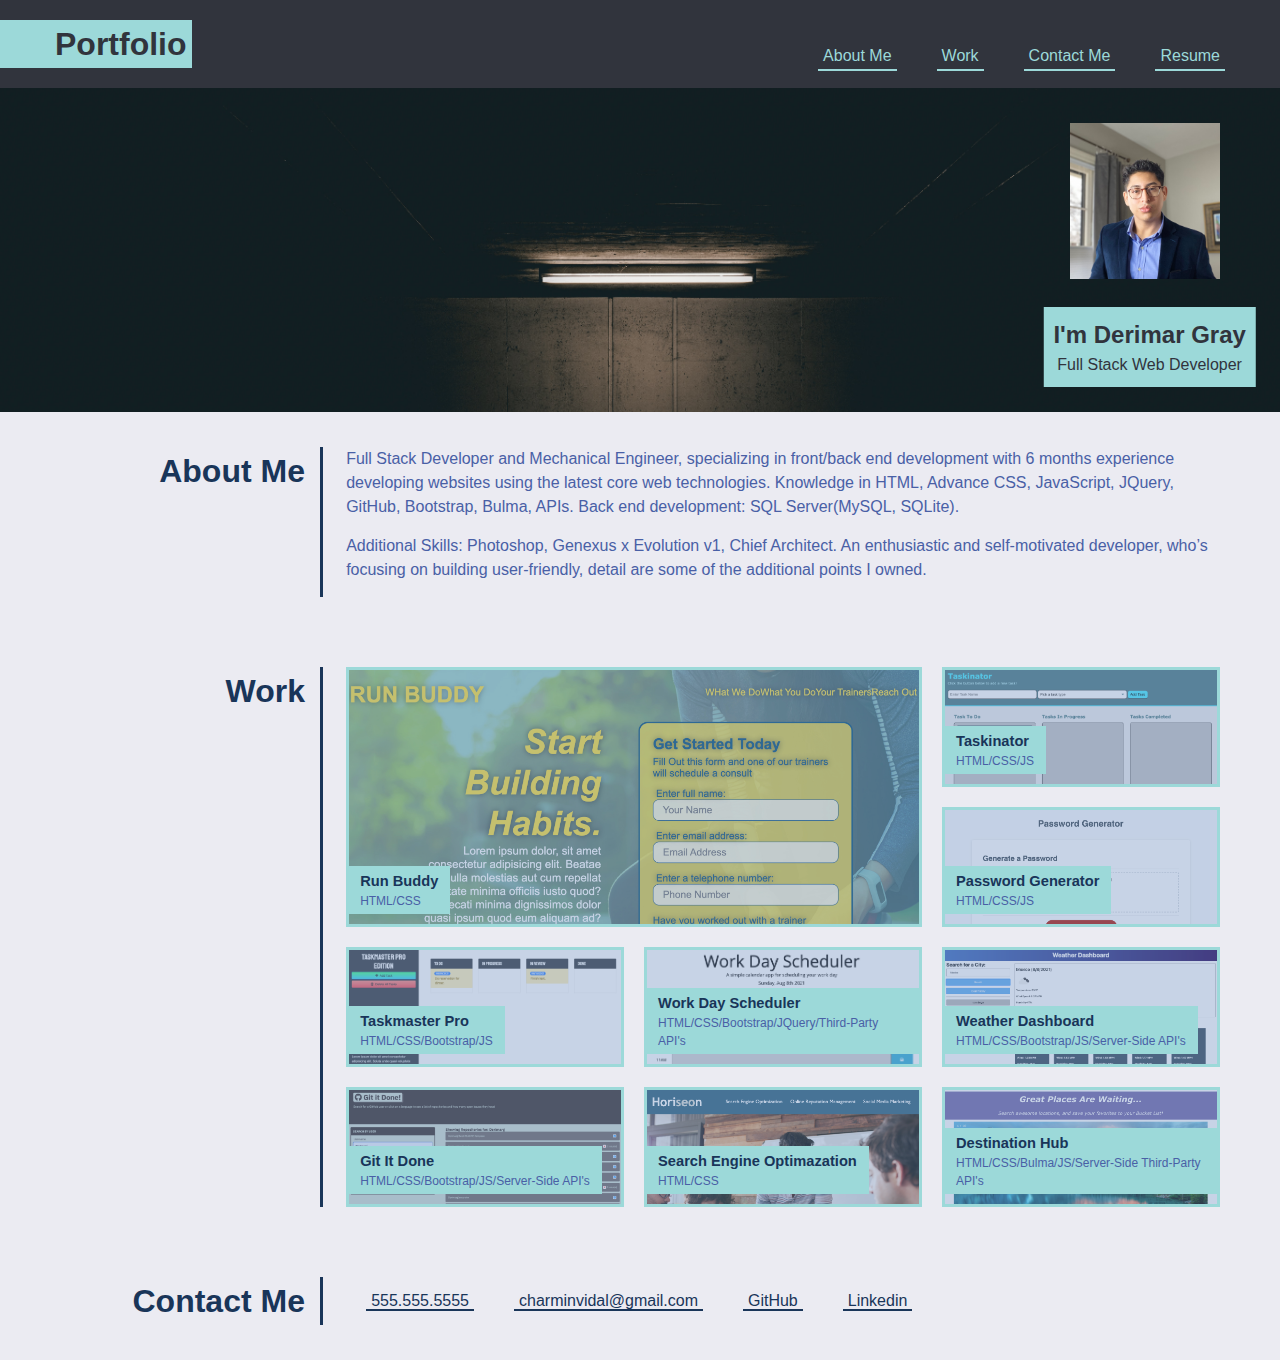
==== commit 8aaeee16: "update images projects" ====
--- a/index.html
+++ b/index.html
@@ -98,31 +98,19 @@
                     <p>HTML/CSS/Bootstrap/JS/Server-Side API's</p>
                 </div>
             </a>
-            <a href="https://derimarg.github.io/weather-dashboard/" target="_blank" class="project7">
-                <div class="projects">
-                    <h3>Code Quiz</h3>
-                    <p>HTML/CSS/Bootstrap/JS</p>
-                </div>
-            </a>
-            <a href="https://derimarg.github.io/git-it-done/" target="_blank" class="project8">
+            <a href="https://derimarg.github.io/git-it-done/" target="_blank" class="project7">
                 <div class="projects">
                     <h3>Git It Done</h3>
                     <p>HTML/CSS/Bootstrap/JS/Server-Side API's</p>
                 </div>
             </a>
-            <a href="https://derimarg.github.io/robot-gladiators/" target="_blank" class="project9">
-                <div class="projects">
-                    <h3>Robot Gladiators</h3>
-                    <p>HTML/JS</p>
-                </div>
-            </a>
-            <a href="https://derimarg.github.io/search-engine-optimization/" target="_blank" class="project9">
+            <a href="https://derimarg.github.io/search-engine-optimization/" target="_blank" class="project8">
                 <div class="projects">
                     <h3>Search Engine Optimazation</h3>
                     <p>HTML/CSS</p>
                 </div>
             </a>
-            <a href="" target="_blank" class="project10">
+            <a href="https://derimarg.github.io/destination-hub/" target="_blank" class="project9">
                 <div class="projects">
                     <h3>Destination Hub</h3>
                     <p>HTML/CSS/Bulma/JS/Server-Side Third-Party API's</p>
--- a/assets/css/style.css
+++ b/assets/css/style.css
@@ -93,6 +93,8 @@
     background-image: url(../images/dark.jpg);
     width: 100%;
     background-attachment: fixed;
+    background-size: cover;
+    background-position: bottom;
     display: flex;
     flex-wrap: wrap;
     justify-content: flex-end;
@@ -208,35 +210,35 @@
 }
 
 a.project2 {
-    background-image: url(../images/);
+    background-image: url(../images/taskinator.png);
 }
 
 a.project3 {
-    background-image: url(../images/);
+    background-image: url(../images/passwordg.png);
 }
 
 a.project4 {
-    background-image: url(../images/);
+    background-image: url(../images/t-pro.png);
 }
 
 a.project5 {
-    background-image: url(../images/);
+    background-image: url(../images/work-day-scheduler.png);
 }
 
 a.project6 {
-    background-image: url(../images/);
+    background-image: url(../images/weather.png);
 }
 
 a.project7 {
-    background-image: url(../images/);
+    background-image: url(../images/userhub.png);
 }
 
 a.project8 {
-    background-image: url(../images/);
+    background-image: url(../images/horiseon.png);
 }
 
 a.project9 {
-    background-image: url(../images/);
+    background-image: url(../images/hub.png);
 }
 
 a.project10 {
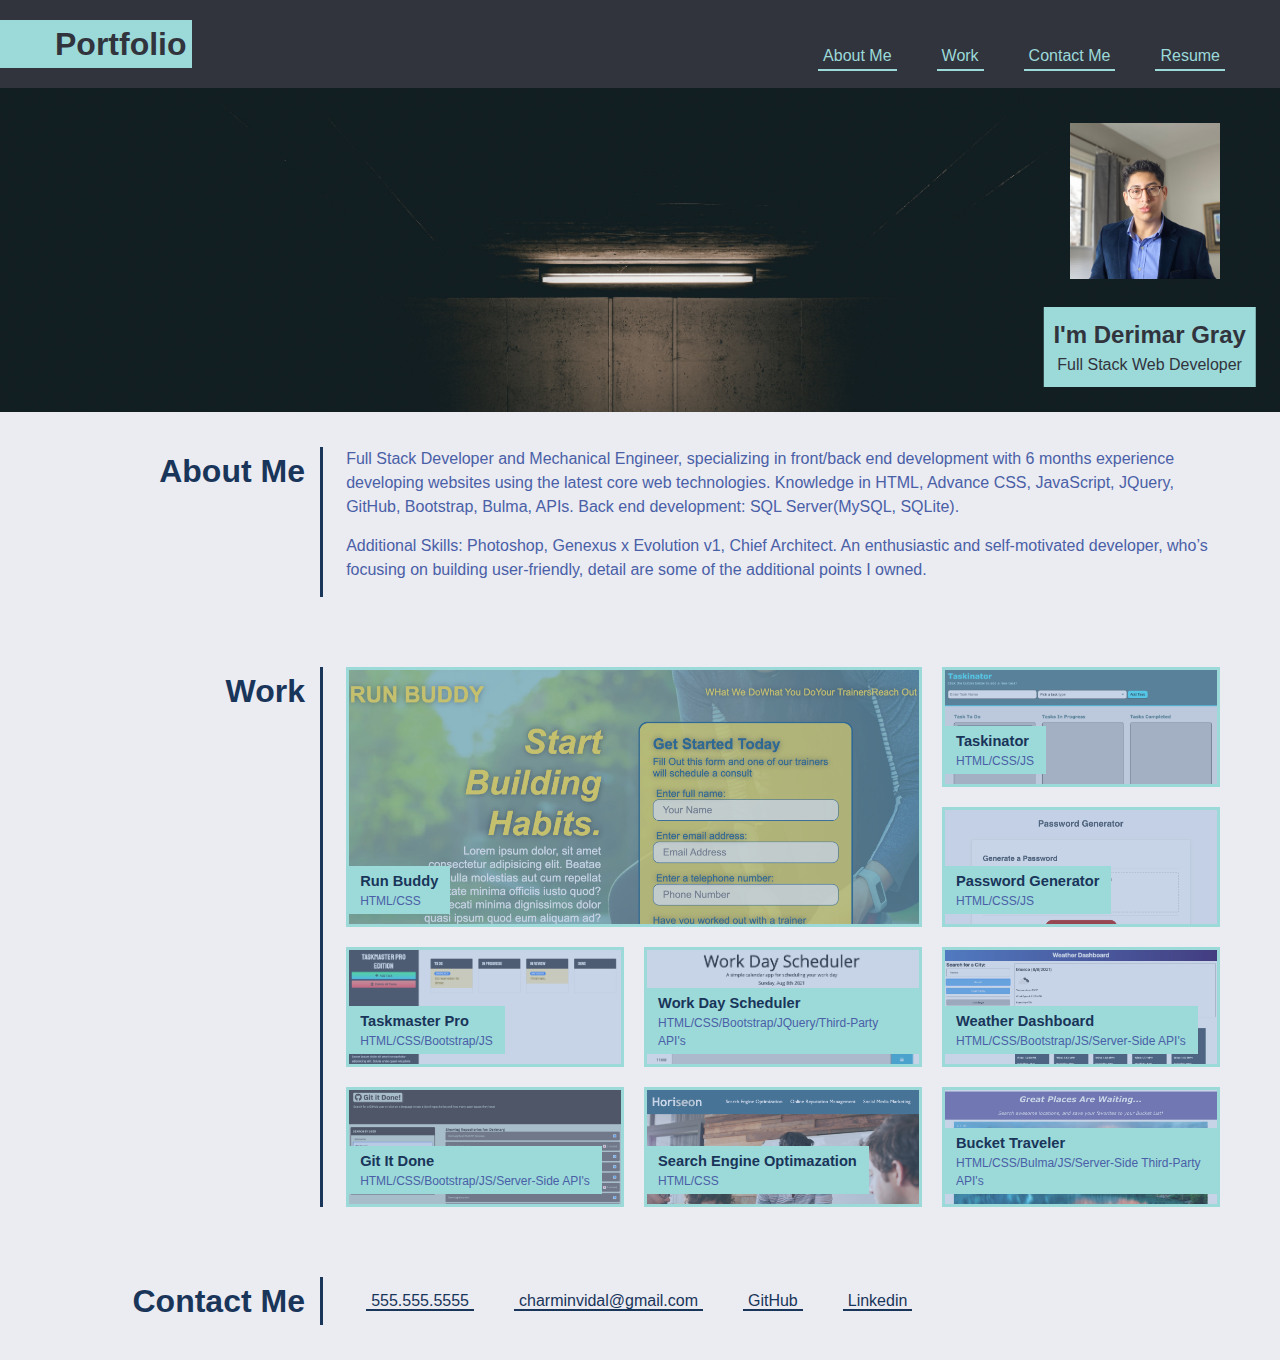
==== commit b3183928: "update namee of project Bucket Traveler" ====
--- a/index.html
+++ b/index.html
@@ -112,7 +112,7 @@
             </a>
             <a href="https://derimarg.github.io/destination-hub/" target="_blank" class="project9">
                 <div class="projects">
-                    <h3>Destination Hub</h3>
+                    <h3>Bucket Traveler</h3>
                     <p>HTML/CSS/Bulma/JS/Server-Side Third-Party API's</p>
                 </div>
             </a>
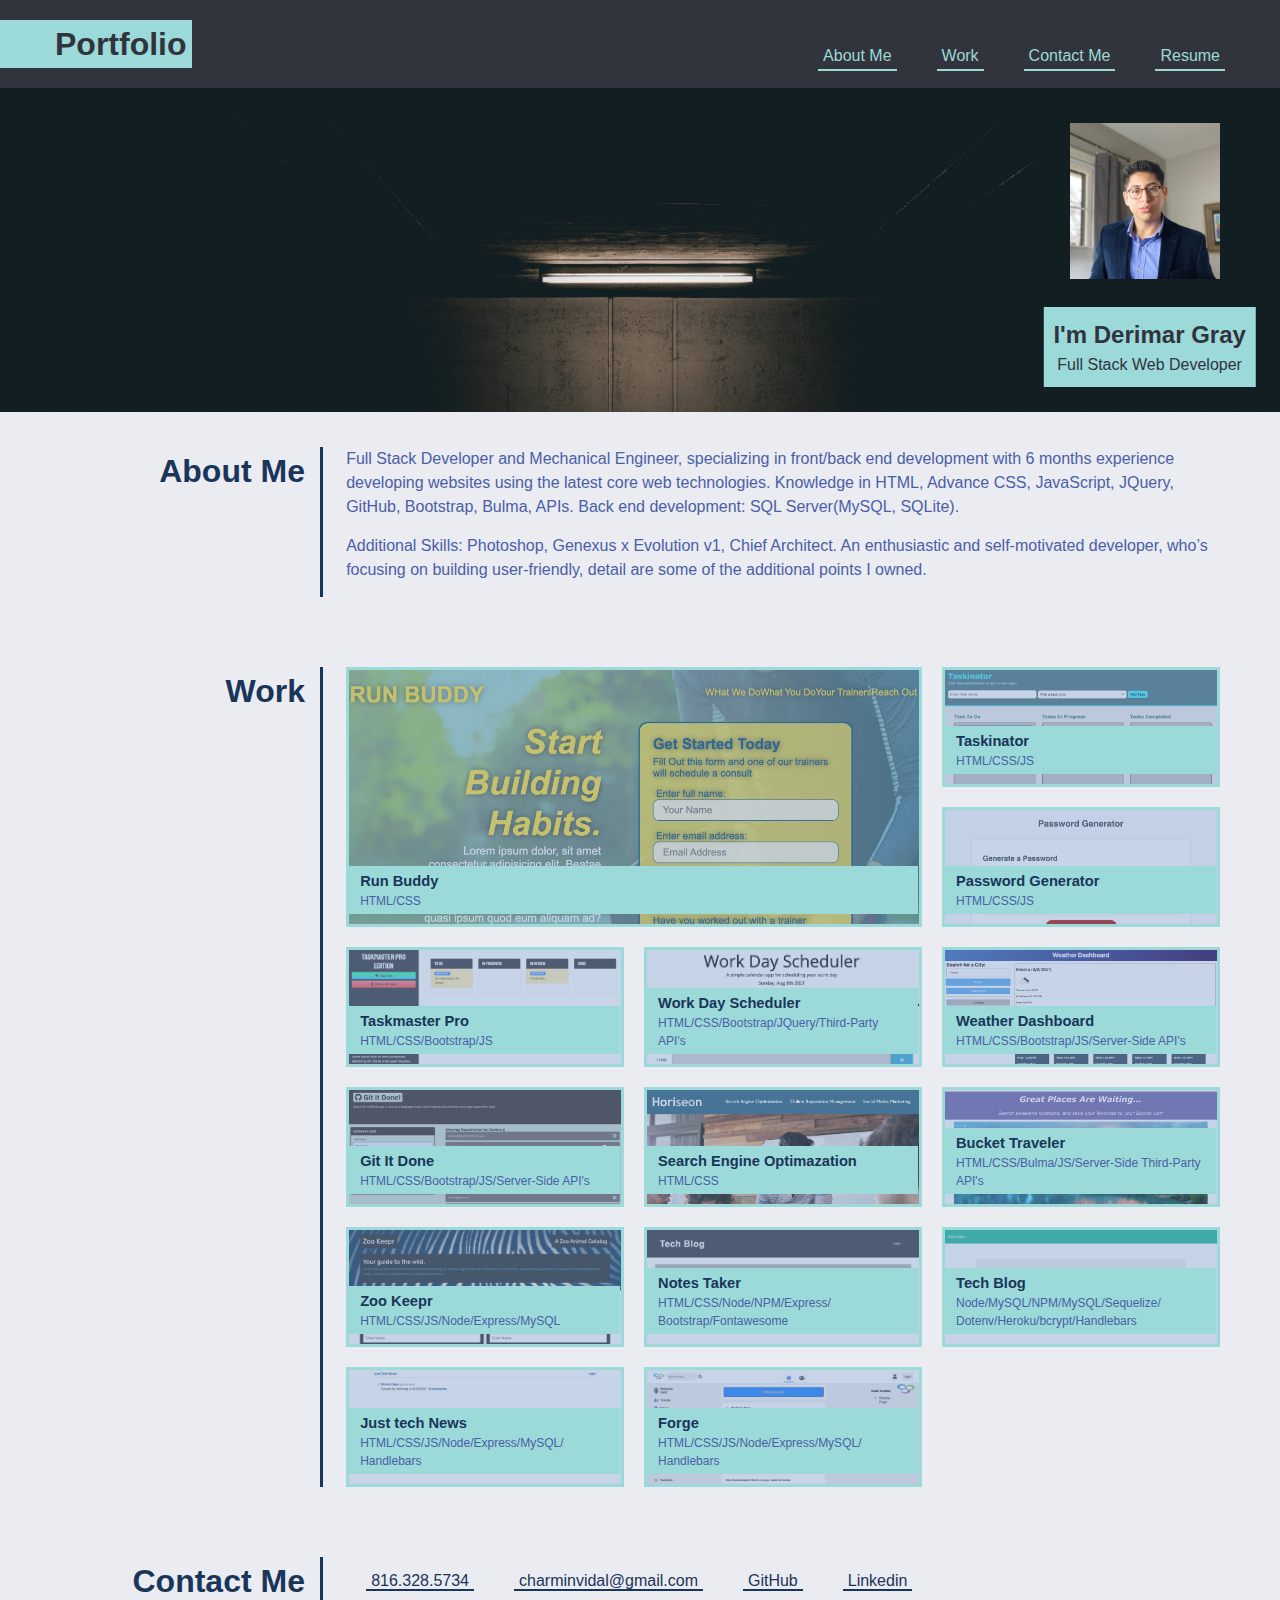
==== commit 173584e7: "update gallery" ====
--- a/index.html
+++ b/index.html
@@ -116,6 +116,37 @@
                     <p>HTML/CSS/Bulma/JS/Server-Side Third-Party API's</p>
                 </div>
             </a>
+            <a href="https://zookeeprd.herokuapp.com/" target="_blank" class="project10">
+                <div class="projects">
+                    <h3>Zoo Keepr</h3>
+                    <p>HTML/CSS/JS/Node/Express/MySQL</p>
+                </div>
+            </a>
+            <a href="https://my-notes-taker.herokuapp.com/" target="_blank" class="project11">
+                <div class="projects">
+                    <h3>Notes Taker</h3>
+                    <p>HTML/CSS/Node/NPM/Express/<br/>Bootstrap/Fontawesome</p>
+                </div>
+            </a>
+            <a href="https://dg-tech-blog.herokuapp.com/" target="_blank" class="project12">
+                <div class="projects">
+                    <h3>Tech Blog</h3>
+                    <p>Node/MySQL/NPM/MySQL/Sequelize/<br/>Dotenv/Heroku/bcrypt/Handlebars</p>
+                </div>
+            </a>
+            <a href="https://just-tech-news-dapp.herokuapp.com/" target="_blank" class="project13">
+                <div class="projects">
+                    <h3>Just tech News</h3>
+                    <p>HTML/CSS/JS/Node/Express/MySQL/<br />Handlebars</p>
+                </div>
+            </a>
+            <a href="https://forge-team.herokuapp.com/splash" target="_blank" class="project14">
+                <div class="projects">
+                    <h3>Forge</h3>
+                    <p>HTML/CSS/JS/Node/Express/MySQL/<br />Handlebars</p>
+                </div>
+            </a>
+            
         </div>
     </section>
 
@@ -127,7 +158,7 @@
             </div>
             <div class="content">
                 <ul>
-                    <li><a href="tel:555.555.5555" title="Phone">555.555.5555</a></li>
+                    <li><a href="tel:816.328.5734" title="Phone">816.328.5734</a></li>
                     <li><a href="mailto:portfolio@website.com">charminvidal@gmail.com</a></li>
                     <li><a href="https://github.com/Derimarg" target="_blank">GitHub</a></li>
                     <li><a href="https://www.linkedin.com/in/derimar-gray-676275132/" target="_blank">Linkedin</a></li>
--- a/assets/css/style.css
+++ b/assets/css/style.css
@@ -242,19 +242,23 @@
 }
 
 a.project10 {
-    background-image: url(../images/);
+    background-image: url(../images/zoo-keepr.png);
 }
 
 a.project11 {
-    background-image: url(../images/);
+    background-image: url(../images/note-taker.png);
 }
 
 a.project12 {
-    background-image: url(../images/);
+    background-image: url(../images/techblog.png);
 }
 
 a.project13 {
-    background-image: url(../images/);
+    background-image: url(../images/just_tech_news.png);
+}
+
+a.project14 {
+    background-image: url(../images/forge-project.png);
 }
 
 .projects {
@@ -264,6 +268,8 @@
     margin-bottom: 10px;
     margin-left: -1px;
     position: relative;
+    width: 100%;
+
 }
 
 .projects h3 {
@@ -280,6 +286,7 @@
 
 .projects p {
     font-size: 9pt;
+    width: 100%;
 }
 
 /* Footer/Contact Me */
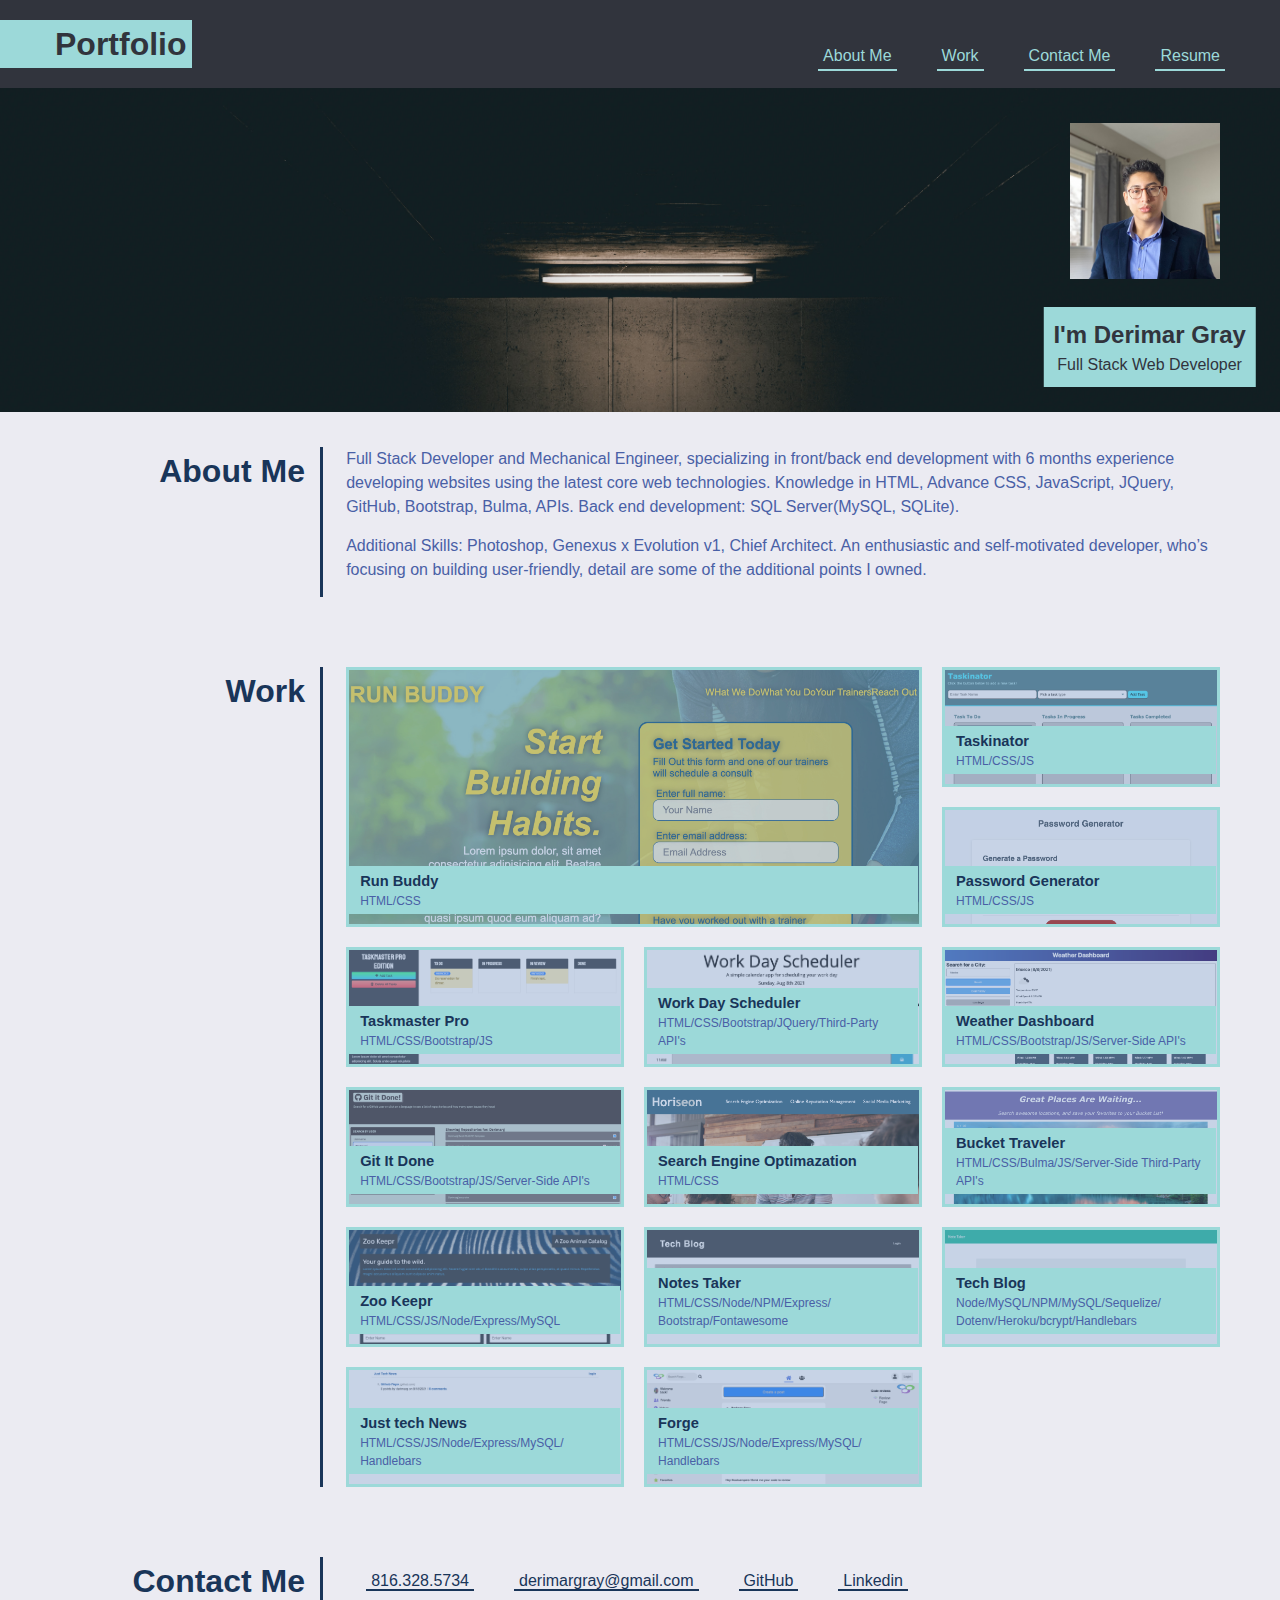
==== commit dc8c6939: "add resume file" ====
--- a/index.html
+++ b/index.html
@@ -20,7 +20,7 @@
                 <li><a href="./index.html#about-me" title="About Me">About Me</a></li>
                 <li><a href="./index.html#work" title="Work">Work</a></li>
                 <li><a href="./index.html#contact-me" title="Contact Me">Contact Me</a></li>
-                <li><a href="./coming-soon.html" target="_blank" title="Resume">Resume</a></li>
+                <li><a href="./assets/pdf/resume.pdf" target="_blank" title="Resume">Resume</a></li>
             </ul>
         </nav>
     </header>
@@ -159,7 +159,7 @@
             <div class="content">
                 <ul>
                     <li><a href="tel:816.328.5734" title="Phone">816.328.5734</a></li>
-                    <li><a href="mailto:portfolio@website.com">charminvidal@gmail.com</a></li>
+                    <li><a href="mailto:portfolio@website.com">derimargray@gmail.com</a></li>
                     <li><a href="https://github.com/Derimarg" target="_blank">GitHub</a></li>
                     <li><a href="https://www.linkedin.com/in/derimar-gray-676275132/" target="_blank">Linkedin</a></li>
                 </ul>
